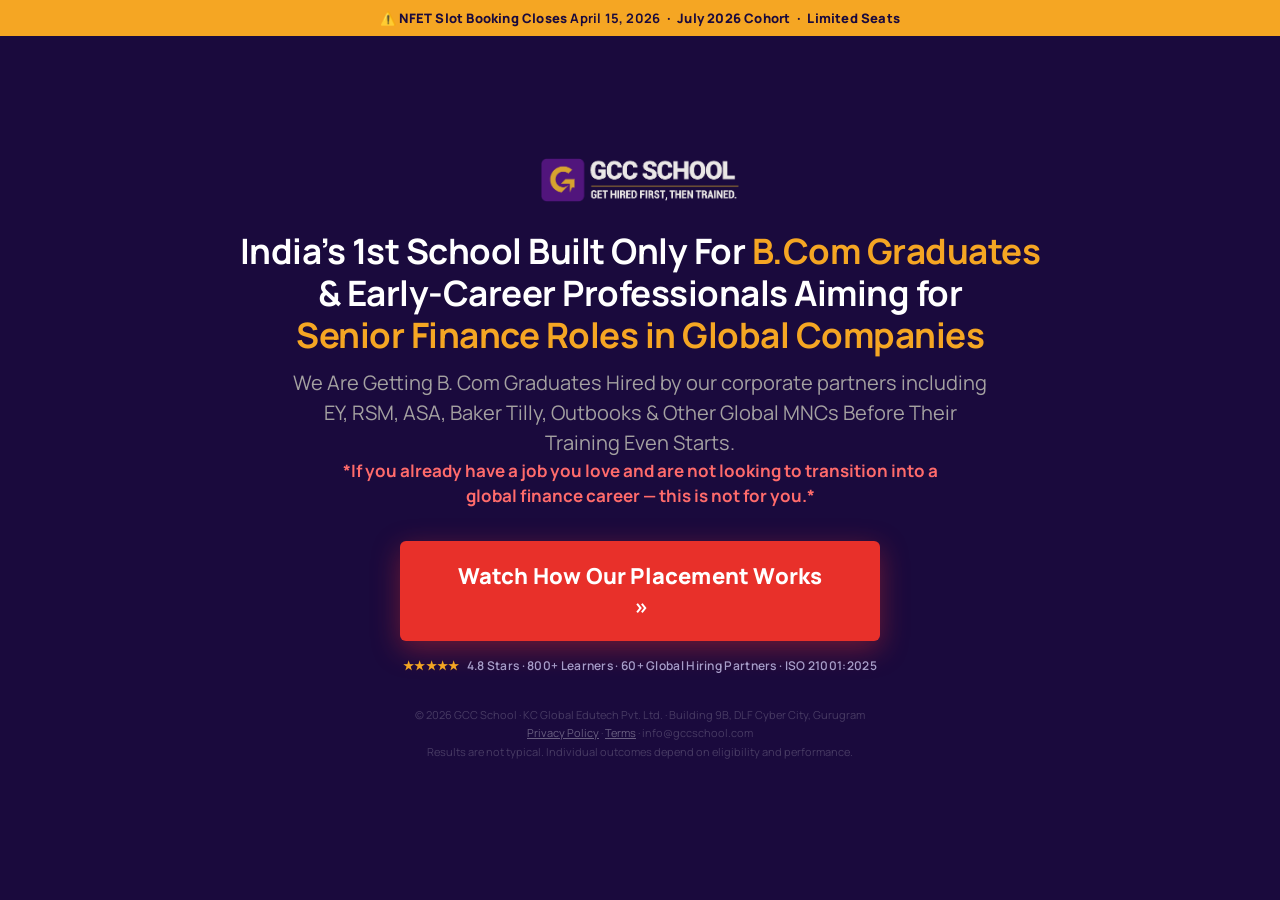
==== index.html @ a3ad8c27 "update" ====
<!DOCTYPE html>
<html lang="en">

<head>
  <!-- Meta Pixel Code --><!-- Meta Pixel Code -->
<script>
!function(f,b,e,v,n,t,s)
{if(f.fbq)return;n=f.fbq=function(){n.callMethod?
n.callMethod.apply(n,arguments):n.queue.push(arguments)};
if(!f._fbq)f._fbq=n;n.push=n;n.loaded=!0;n.version='2.0';
n.queue=[];t=b.createElement(e);t.async=!0;
t.src=v;s=b.getElementsByTagName(e)[0];
s.parentNode.insertBefore(t,s)}(window, document,'script',
'https://connect.facebook.net/en_US/fbevents.js');
fbq('init', '1308129784468579');
fbq('track', 'PageView');
</script>
<noscript><img height="1" width="1" style="display:none"
src="https://www.facebook.com/tr?id=1308129784468579&ev=PageView&noscript=1"
/></noscript>
<!-- End Meta Pixel Code -->

  <meta charset="UTF-8">
  <link rel="icon" type="image/svg+xml" href="../assets/gccschool.jpeg" />
  <meta name="viewport" content="width=device-width, initial-scale=1.0">
  <title>GCC School — Get Hired First, Then Trained</title>
  <link
    href="https://fonts.googleapis.com/css2?family=Bebas+Neue&family=Manrope:wght@400;500;600;700;800;900&display=swap"
    rel="stylesheet">
  <style>
    :root {
      --purple-dark: #1a0a3d;
      --purple-mid: #2d1b6e;
      --gold: #f5a623;
      --white: #ffffff;
      --text-muted: #a89ec9;
      --red-cta: #e8302a;
      --red-hover: #c72420;
    }

    * {
      margin: 0;
      padding: 0;
      box-sizing: border-box;
    }

    html,
    body {
      font-family: 'Manrope', sans-serif;
      background: var(--purple-dark);
      color: var(--white);
      min-height: 100vh;
    }

    /* ── URGENCY BAR ── */
    .urgency-bar {
      background: var(--gold);
      color: var(--purple-dark);
      text-align: center;
      padding: 9px 16px;
      font-size: 13px;
      font-weight: 800;
      letter-spacing: 0.2px;
      line-height: 1.4;
    }

    /* ── HERO WRAPPER ──
       Fills remaining viewport height after urgency bar
       so the CTA is always above the fold
    ── */
    .hero {
      min-height: calc(100vh - 38px);
      display: flex;
      flex-direction: column;
      align-items: center;
      justify-content: center;
      padding: 0px 20px 28px;
      text-align: center;
    }

    /* LOGO */
    .logo-wrap {
      display: inline-flex;
      align-items: center;
      gap: 9px;
      margin-bottom: 15px;
    }

    .logo-icon {
      width: 36px;
      height: 36px;
      background: var(--gold);
      border-radius: 8px;
      display: flex;
      align-items: center;
      justify-content: center;
      font-family: 'Bebas Neue', sans-serif;
      font-size: 22px;
      color: var(--purple-dark);
      flex-shrink: 0;
    }

    .logo-text {
      font-family: 'Bebas Neue', sans-serif;
      font-size: 24px;
      letter-spacing: 1px;
      color: var(--white);
    }

    .logo-sub {
      display: block;
      font-size: 9px;
      font-weight: 700;
      color: var(--gold);
      letter-spacing: 1.5px;
      text-transform: uppercase;
      margin-top: -3px;
    }

    /* HEADLINE — big, bold, Hormozi-style */
    .headline {
  /* font-size: clamp(28px, 6vw, 52px); */
  font-size: 35px;
  font-weight: 700;
  line-height: 1.2;
  max-width: 820px;
  margin: 0 auto 12px;
  letter-spacing: -0.5px;
  text-align: center;
}

.headline em {
  font-style: normal;
  color: var(--gold);
}

.highlight {
  color: var(--gold);
}

.subheadline {
  font-size: clamp(16px, 2.5vw, 20px);
  max-width: 700px;
  margin: 0 auto;
  text-align: center;
  color: #a4a1a1;
  line-height: 1.5;
}
    /* QUALIFIER — DE Academy style red exclusion line */
    .qualifier {
      font-size: clamp(14px, 2.2vw, 17px);
      font-weight: 700;
      color: #ff6b6b;
      max-width: 600px;
      margin: 0 auto 32px;
      line-height: 1.5;
    }

    /* CTA BUTTON */
    .btn-cta {
      display: inline-block;
      padding: 20px 48px;
      background: var(--red-cta);
      color: var(--white);
      border: none;
      border-radius: 6px;
      font-family: 'Manrope', sans-serif;
      font-size: clamp(18px, 3vw, 22px);
      font-weight: 800;
      cursor: pointer;
      transition: background 0.2s, transform 0.15s;
      box-shadow: 0 8px 28px rgba(232, 48, 42, 0.4);
      letter-spacing: 0.2px;
      width: 100%;
      max-width: 480px;
      text-align: center;
    }

    .btn-cta:hover {
      background: var(--red-hover);
      transform: translateY(-2px);
      box-shadow: 0 12px 36px rgba(232, 48, 42, 0.5);
    }

    /* MICRO PROOF — single line, Hormozi style */
    .micro-proof {
      margin-top: 16px;
      font-size: 12px;
      color: var(--text-muted);
      font-weight: 600;
      letter-spacing: 0.3px;
    }

    .micro-proof .stars {
      color: var(--gold);
    }

    /* DISCLAIMER */
    .disclaimer {
      margin-top: 32px;
      font-size: 11px;
      color: rgba(255, 255, 255, 0.2);
      line-height: 1.7;
      max-width: 560px;
    }

    .disclaimer a {
      color: rgba(255, 255, 255, 0.35);
    }


    /* ════════════════════════════════════
       POPUP MODAL — unchanged logic,
       tightened for mobile
    ════════════════════════════════════ */
    .modal-backdrop {
      display: none;
      position: fixed;
      inset: 0;
      background: rgba(10, 4, 28, 0.9);
      backdrop-filter: blur(6px);
      -webkit-backdrop-filter: blur(6px);
      z-index: 1000;
      align-items: center;
      justify-content: center;
      padding: 16px;
      overflow-y: auto;
    }

    .modal-backdrop.open {
      display: flex;
    }

    .modal {
      background: #1e0f44;
      border: 1px solid rgba(245, 166, 35, 0.25);
      border-radius: 16px;
      padding: 32px 28px;
      width: 100%;
      max-width: 460px;
      position: relative;
      box-shadow: 0 24px 80px rgba(0, 0, 0, 0.7);
      animation: modalIn 0.22s cubic-bezier(0.34, 1.56, 0.64, 1);
      margin: auto;
    }

    @keyframes modalIn {
      from {
        opacity: 0;
        transform: scale(0.92) translateY(12px);
      }

      to {
        opacity: 1;
        transform: scale(1) translateY(0);
      }
    }

    .modal-close {
      position: absolute;
      top: 14px;
      right: 16px;
      background: rgba(255, 255, 255, 0.08);
      border: none;
      color: var(--text-muted);
      width: 30px;
      height: 30px;
      border-radius: 50%;
      font-size: 16px;
      cursor: pointer;
      display: flex;
      align-items: center;
      justify-content: center;
      transition: background 0.2s, color 0.2s;
    }

    .modal-close:hover {
      background: rgba(255, 255, 255, 0.15);
      color: var(--white);
    }

    .modal-tag {
      font-size: 11px;
      font-weight: 700;
      text-align: center;
      color: var(--gold);
      text-transform: uppercase;
      letter-spacing: 1.5px;
      margin-bottom: 8px;
    }

    .modal-title {
      font-size: 18px;
      font-weight: 800;
      text-align: center;
      margin-bottom: 5px;
      line-height: 1.3;
    }

    .modal-sub {
      font-size: 12px;
      color: var(--text-muted);
      text-align: center;
      margin-bottom: 20px;
    }

    /* FORM */
    .form-group {
      margin-bottom: 12px;
    }

    .form-group label {
      display: block;
      font-size: 11px;
      font-weight: 700;
      color: var(--text-muted);
      text-transform: uppercase;
      letter-spacing: 0.8px;
      margin-bottom: 4px;
    }

    .form-group input,
    .form-group select {
      width: 100%;
      padding: 12px 13px;
      background: rgba(255, 255, 255, 0.07);
      border: 1px solid rgba(255, 255, 255, 0.12);
      border-radius: 7px;
      color: var(--white);
      font-family: 'Manrope', sans-serif;
      font-size: 14px;
      font-weight: 500;
      outline: none;
      transition: border-color 0.2s, background 0.2s;
      -webkit-appearance: none;
      /* prevents iOS zoom on focus */
      font-size: max(16px, 14px);
    }

    .form-group input::placeholder {
      color: rgba(255, 255, 255, 0.28);
    }

    .form-group input:focus,
    .form-group select:focus {
      border-color: var(--gold);
      background: rgba(255, 255, 255, 0.1);
    }

    .form-group select option {
      background: #1e0f44;
      color: var(--white);
    }

    .select-wrap {
      position: relative;
    }

    .select-wrap::after {
      content: '▾';
      position: absolute;
      right: 12px;
      top: 50%;
      transform: translateY(-50%);
      color: var(--text-muted);
      pointer-events: none;
    }

    .form-row {
      display: grid;
      grid-template-columns: 1fr 1fr;
      gap: 10px;
    }

    .btn-submit {
      display: block;
      width: 100%;
      padding: 15px;
      background: var(--red-cta);
      color: var(--white);
      border: none;
      border-radius: 7px;
      font-family: 'Manrope', sans-serif;
      font-size: 17px;
      font-weight: 800;
      cursor: pointer;
      margin-top: 18px;
      transition: background 0.2s;
      -webkit-appearance: none;
    }

    .btn-submit:hover:not(:disabled) {
      background: var(--red-hover);
    }

    .btn-submit:disabled {
      opacity: 0.8;
      cursor: not-allowed;
    }

    /* Loading Spinner Animation */
    @keyframes spin {
      from {
        transform: rotate(0deg);
      }
      to {
        transform: rotate(360deg);
      }
    }

    .btn-submit.loading::after {
      content: '';
      display: inline-block;
      width: 16px;
      height: 16px;
      margin-left: 8px;
      border: 2px solid rgba(255, 255, 255, 0.3);
      border-top: 2px solid var(--white);
      border-radius: 50%;
      animation: spin 0.8s linear infinite;
      vertical-align: middle;
    }

    .form-note {
      font-size: 10px;
      color: rgba(255, 255, 255, 0.25);
      text-align: center;
      margin-top: 10px;
      line-height: 1.5;
    }

    .form-note a {
      color: rgba(255, 255, 255, 0.4);
    }


    /* ── MOBILE ── */
    @media (max-width: 480px) {
      .hero {
        padding: 24px 16px 24px;
        justify-content: flex-start;
        padding-top: 32px;
      }

      .logo-wrap {
        margin-bottom: 24px;
      }

      .headline {
        font-size: 28px;
        margin-bottom: 14px;
      }

      .qualifier {
        font-size: 14px;
        margin-bottom: 24px;
      }

      .btn-cta {
        padding: 18px 24px;
        font-size: 18px;
      }

      .modal {
        padding: 24px 16px;
      }

      .modal-title {
        font-size: 16px;
      }

      .form-row {
        grid-template-columns: 1fr;
        gap: 0;
      }
    }

    @media (max-width: 360px) {
      .headline {
        font-size: 24px;
      }
    }
  </style>
</head>

<body>

  <!-- URGENCY BAR -->
  <div class="urgency-bar">
    ⚠️ NFET Slot Booking Closes <strong>April 15, 2026</strong> &nbsp;·&nbsp; July 2026 Cohort &nbsp;·&nbsp; Limited
    Seats
  </div>

  <!-- HERO — always above fold -->
  <div class="hero">

    <!-- LOGO -->
    <div class="logo-wrap" style="display:inline-block; position:relative; line-height:0;">
      <img
        src="../assets/GCC-School-Logo.jpeg"
        alt="GCC School" style="height:70px; width:auto; display:block;">
    
    </div>

    <h2 class="headline">
      India’s 1st School Built Only For <em>B.Com Graduates</em><br>
      & Early-Career Professionals Aiming for <br>
      <span class="highlight">Senior Finance Roles in Global Companies</span>
    </h2>
    
    <p class="subheadline">
      We Are Getting B. Com Graduates Hired by our corporate partners including EY, RSM, ASA, Baker Tilly, Outbooks & Other Global MNCs Before Their Training Even Starts.
    </p>

    <!-- QUALIFIER — exclusion line like DE Academy -->
    <p class="qualifier">
      *If you already have a job you love and are not looking to transition into a global finance career — this is not
      for you.*
    </p>

    <!-- SINGLE CTA -->
    <button class="btn-cta" onclick="openModal()">
      Watch How Our Placement Works &nbsp;»
    </button>

    <!-- MICRO PROOF -->
    <p class="micro-proof">
      <span class="stars">★★★★★</span> &nbsp; 4.8 Stars · 800+ Learners · 60+ Global Hiring Partners · ISO 21001:2025
    </p>

    <!-- DISCLAIMER -->
    <p class="disclaimer">
      © 2026 GCC School · KC Global Edutech Pvt. Ltd. · Building 9B, DLF Cyber City, Gurugram<br>
      <a href="#">Privacy Policy</a> · <a href="#">Terms</a> · info@gccschool.com<br>
      Results are not typical. Individual outcomes depend on eligibility and performance.
    </p>

  </div><!-- /hero -->


  <!-- ════════ POPUP MODAL ════════ -->
  <div class="modal-backdrop" id="modalBackdrop" onclick="handleBackdropClick(event)">
    <div class="modal" id="modal">

      <button class="modal-close" onclick="closeModal()">✕</button>

      <p class="modal-tag">One Step Away</p>
      <h2 class="modal-title">Enter Your Info &amp; We'll Send You the Video on How Our Placement Works</h2>
      <p class="modal-sub">30 seconds. We'll WhatsApp you the link instantly.</p>

      <form onsubmit="handleSubmit(event)">

        <div class="form-group">
          <label>Full Name</label>
          <input type="text" name="name" placeholder="Your full name" required autocomplete="name">
        </div>

        <div class="form-group">
          <label>WhatsApp Number (10 digits)</label>
          <input type="tel" name="phone" placeholder="9876543210" required autocomplete="tel" 
            inputmode="numeric" maxlength="10" pattern="[0-9]{10}"
            oninput="this.value = this.value.replace(/[^0-9]/g, '').slice(0, 10)"
            title="Please enter exactly 10 digits">
        </div>

        <div class="form-group">
          <label>Email Address</label>
          <input type="email" name="email" placeholder="your@email.com" required autocomplete="email"
            pattern="[a-zA-Z0-9._%+\-]+@[a-zA-Z0-9.\-]+\.[a-zA-Z]{2,}"
            title="Please enter a valid email address (e.g., name@example.com)">
        </div>

        <div class="form-row">
          <div class="form-group">
            <label>Your Degree</label>
            <div class="select-wrap">
              <select name="education" required>
                <option value="" disabled selected>Select</option>
                <option value="bcom-final">B.Com — Final Year</option>
                <option value="bcom-grad">B.Com — Completed</option>
                <option value="mcom">M.Com / MBA</option>
                <option value="other">Other Commerce</option>
              </select>
            </div>
          </div>
          <div class="form-group">
            <label>Career Stage</label>
            <div class="select-wrap">
              <select name="career_stage" required>
                <option value="" disabled selected>Select</option>
                <option value="fresher">Fresher</option>
                <option value="working">Currently Working</option>
                <option value="unemployed">Looking for Job</option>
              </select>
            </div>
          </div>
        </div>

        <button type="submit" class="btn-submit" id="submitBtn">
          Send Me The Free Video »
        </button>

        <p class="form-note">
          🔒 Safe &amp; secure. You consent to being contacted by GCC School via WhatsApp &amp; email.
          <a href="#">Privacy Policy</a>
        </p>

      </form>
    </div>
  </div>


  <script>
    let redirectUrl = "https://vsl-final.gccschool.com"
    let apiUrl = `https://gccwebsite-admin-backend-738131651355.asia-south1.run.app`

    function openModal() {
      document.getElementById('modalBackdrop').classList.add('open');
      document.body.style.overflow = 'hidden';
    }

    
    function closeModal() {
      document.getElementById('modalBackdrop').classList.remove('open');
      document.body.style.overflow = '';
    }
    function handleBackdropClick(e) {
      if (e.target === document.getElementById('modalBackdrop')) closeModal();
    }
    document.addEventListener('keydown', function (e) {
      if (e.key === 'Escape') closeModal();
    });
    async function handleSubmit(e) {
      e.preventDefault();

      const form = e.target;
      const submitBtn = document.getElementById('submitBtn');
      const originalText = submitBtn.textContent;
      
      // Show loading state
      submitBtn.disabled = true;
      submitBtn.classList.add('loading');
      submitBtn.textContent = 'Processing';

      const data = {
        full_name: form.name.value,
        email: form.email.value,
        phone: form.phone.value,
        degree: form.education.value,
        degree_stage: form.career_stage.value
      };

      try {
        const res = await fetch(
          `${apiUrl}/api/career/createvslform`,
          {
            method: "POST",
            headers: {
              "Content-Type": "application/json"
            },
            body: JSON.stringify(data)
          }
        );

        const result = await res.json();
        console.log("API Response:", result);

        const params = new URLSearchParams({ ...data, form_id: result.data.id }).toString();
        window.location.href = `${redirectUrl}?${params}`;

      } catch (err) {
        console.error("Error:", err);
        alert("Something went wrong. Try again.");
        
        // Reset button on error
        submitBtn.disabled = false;
        submitBtn.classList.remove('loading');
        submitBtn.textContent = originalText;
      }
    }
  </script>

</body>

</html>
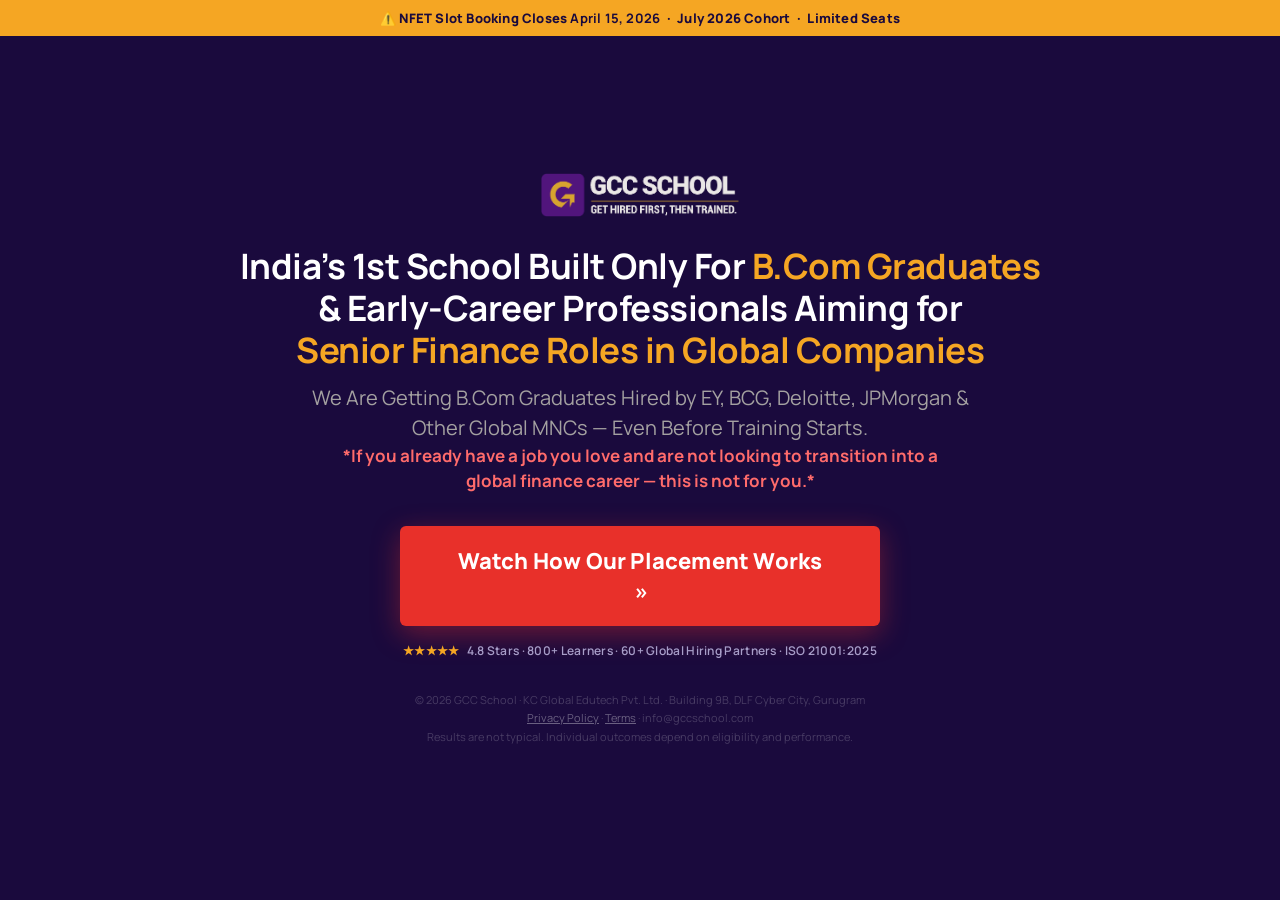
==== commit 5b192bef: "update" ====
--- a/index.html
+++ b/index.html
@@ -509,7 +509,7 @@
     </h2>
     
     <p class="subheadline">
-      We Are Getting B. Com Graduates Hired by our corporate partners including EY, RSM, ASA, Baker Tilly, Outbooks & Other Global MNCs Before Their Training Even Starts.
+      We Are Getting B.Com Graduates Hired by EY, BCG, Deloitte, JPMorgan & Other Global MNCs — Even Before Training Starts.
     </p>
 
     <!-- QUALIFIER — exclusion line like DE Academy -->
@@ -612,7 +612,7 @@
 
   <script>
     let redirectUrl = "https://vsl-final.gccschool.com"
-    let apiUrl = `https://gccwebsite-admin-backend-738131651355.asia-south1.run.app`
+    let apiUrl = `https://gccwebsite-admin-prod-backend-738131651355.asia-south1.run.app`
 
     function openModal() {
       document.getElementById('modalBackdrop').classList.add('open');
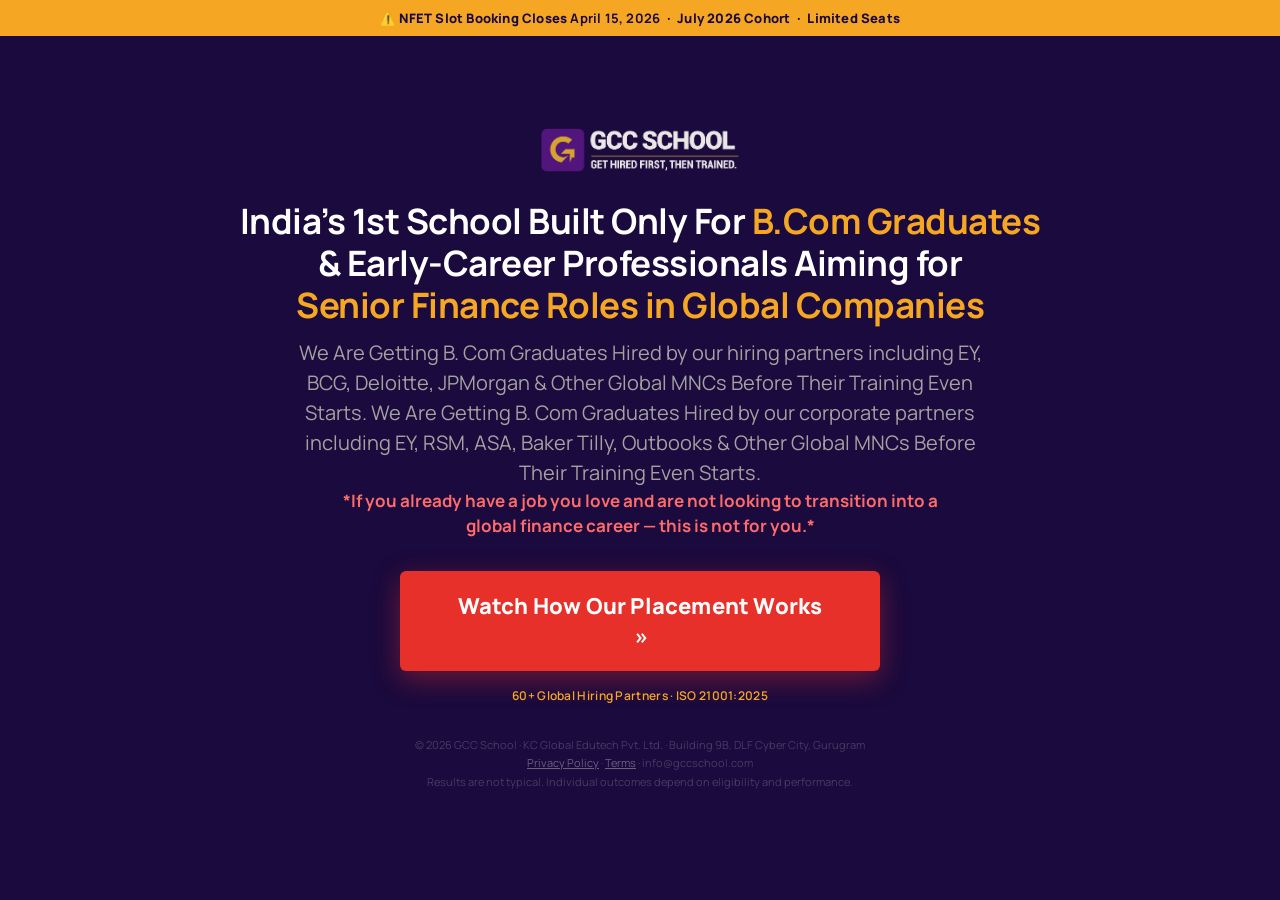
==== commit 3b28757e: "udpate" ====
--- a/index.html
+++ b/index.html
@@ -509,7 +509,11 @@
     </h2>
     
     <p class="subheadline">
-      We Are Getting B.Com Graduates Hired by EY, BCG, Deloitte, JPMorgan & Other Global MNCs — Even Before Training Starts.
+      <!-- We Are Getting B.Com Graduates Hired by EY, BCG, Deloitte, JPMorgan & Other Global MNCs — Even Before Training Starts. -->
+      We Are Getting B. Com Graduates Hired
+      by our hiring partners including EY, BCG, Deloitte, JPMorgan & Other Global MNCs
+      Before Their Training Even Starts.
+      We Are Getting B. Com Graduates Hired by our corporate partners including EY, RSM, ASA, Baker Tilly, Outbooks & Other Global MNCs Before Their Training Even Starts.
     </p>
 
     <!-- QUALIFIER — exclusion line like DE Academy -->
@@ -525,13 +529,13 @@
 
     <!-- MICRO PROOF -->
     <p class="micro-proof">
-      <span class="stars">★★★★★</span> &nbsp; 4.8 Stars · 800+ Learners · 60+ Global Hiring Partners · ISO 21001:2025
+      <span class="stars"> 60+ Global Hiring Partners · ISO 21001:2025
     </p>
 
     <!-- DISCLAIMER -->
     <p class="disclaimer">
       © 2026 GCC School · KC Global Edutech Pvt. Ltd. · Building 9B, DLF Cyber City, Gurugram<br>
-      <a href="#">Privacy Policy</a> · <a href="#">Terms</a> · info@gccschool.com<br>
+      <a href="/privacy-policy.html">Privacy Policy</a> · <a href="/terms-conditions.html">Terms</a> · info@gccschool.com<br>
       Results are not typical. Individual outcomes depend on eligibility and performance.
     </p>
 
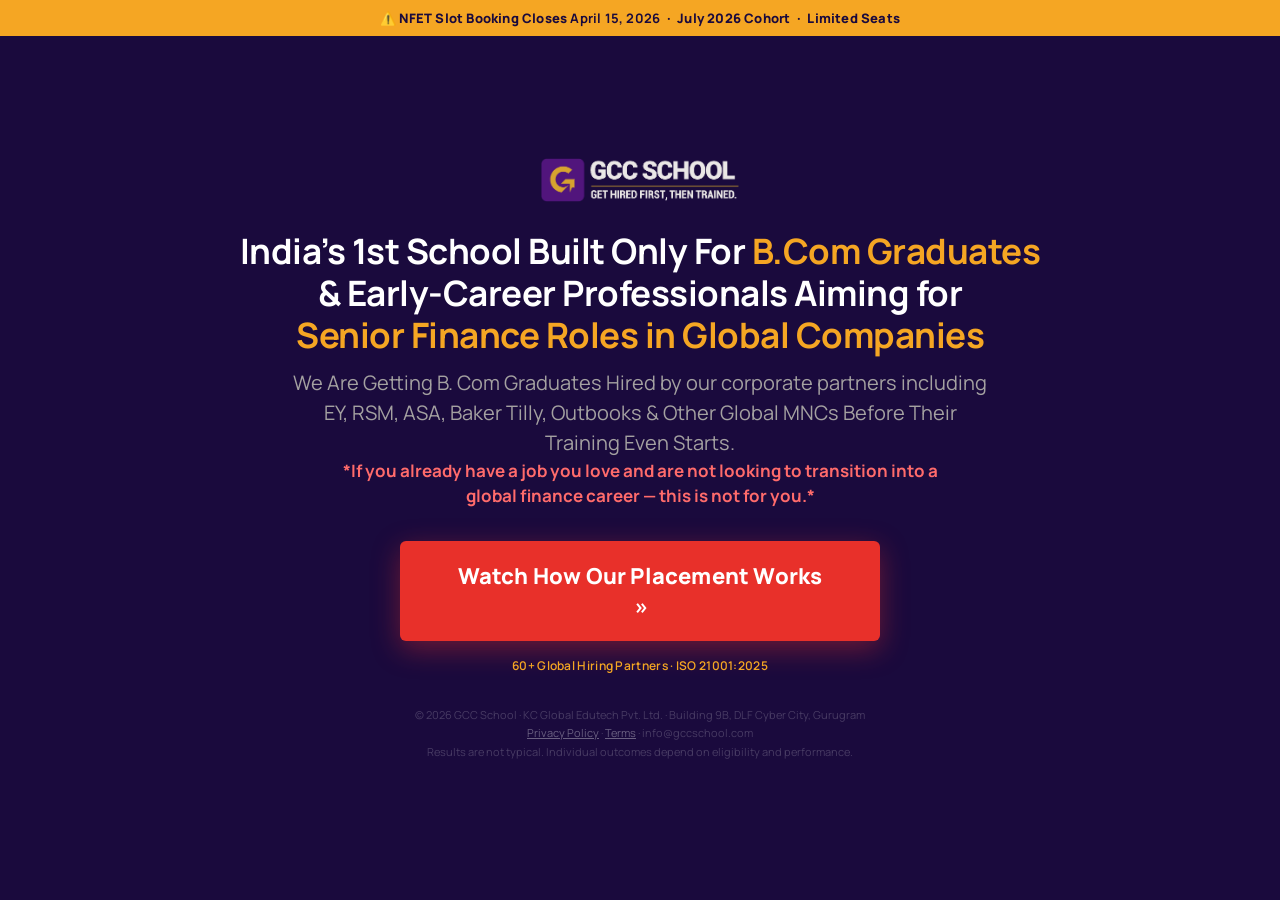
==== commit 71b3fe95: "update" ====
--- a/index.html
+++ b/index.html
@@ -510,9 +510,6 @@
     
     <p class="subheadline">
       <!-- We Are Getting B.Com Graduates Hired by EY, BCG, Deloitte, JPMorgan & Other Global MNCs — Even Before Training Starts. -->
-      We Are Getting B. Com Graduates Hired
-      by our hiring partners including EY, BCG, Deloitte, JPMorgan & Other Global MNCs
-      Before Their Training Even Starts.
       We Are Getting B. Com Graduates Hired by our corporate partners including EY, RSM, ASA, Baker Tilly, Outbooks & Other Global MNCs Before Their Training Even Starts.
     </p>
 
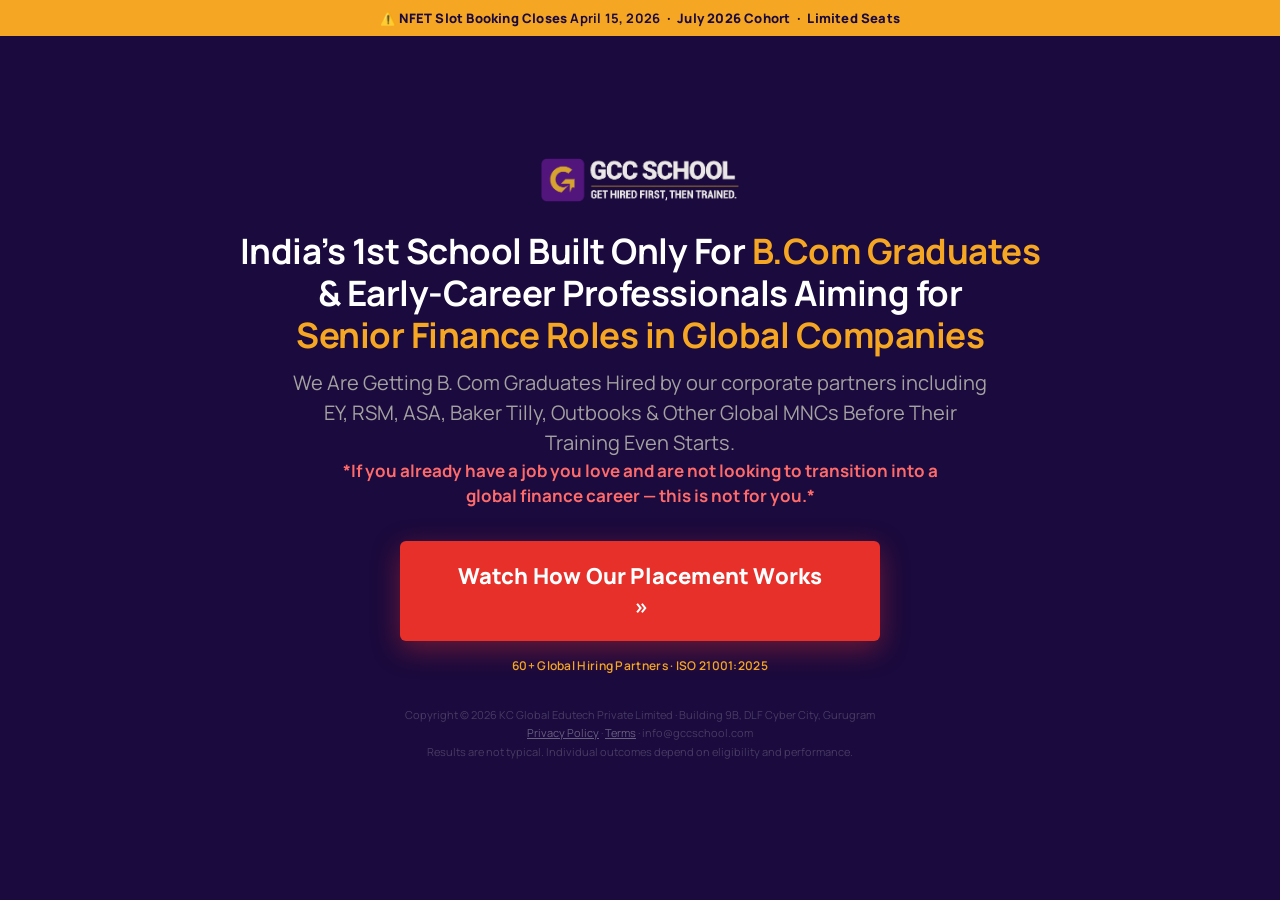
==== commit ba11125d: "update the copy right content" ====
--- a/index.html
+++ b/index.html
@@ -3,22 +3,24 @@
 
 <head>
   <!-- Meta Pixel Code --><!-- Meta Pixel Code -->
-<script>
-!function(f,b,e,v,n,t,s)
-{if(f.fbq)return;n=f.fbq=function(){n.callMethod?
-n.callMethod.apply(n,arguments):n.queue.push(arguments)};
-if(!f._fbq)f._fbq=n;n.push=n;n.loaded=!0;n.version='2.0';
-n.queue=[];t=b.createElement(e);t.async=!0;
-t.src=v;s=b.getElementsByTagName(e)[0];
-s.parentNode.insertBefore(t,s)}(window, document,'script',
-'https://connect.facebook.net/en_US/fbevents.js');
-fbq('init', '1308129784468579');
-fbq('track', 'PageView');
-</script>
-<noscript><img height="1" width="1" style="display:none"
-src="https://www.facebook.com/tr?id=1308129784468579&ev=PageView&noscript=1"
-/></noscript>
-<!-- End Meta Pixel Code -->
+  <script>
+    !function (f, b, e, v, n, t, s) {
+      if (f.fbq) return; n = f.fbq = function () {
+        n.callMethod ?
+          n.callMethod.apply(n, arguments) : n.queue.push(arguments)
+      };
+      if (!f._fbq) f._fbq = n; n.push = n; n.loaded = !0; n.version = '2.0';
+      n.queue = []; t = b.createElement(e); t.async = !0;
+      t.src = v; s = b.getElementsByTagName(e)[0];
+      s.parentNode.insertBefore(t, s)
+    }(window, document, 'script',
+      'https://connect.facebook.net/en_US/fbevents.js');
+    fbq('init', '1308129784468579');
+    fbq('track', 'PageView');
+  </script>
+  <noscript><img height="1" width="1" style="display:none"
+      src="https://www.facebook.com/tr?id=1308129784468579&ev=PageView&noscript=1" /></noscript>
+  <!-- End Meta Pixel Code -->
 
   <meta charset="UTF-8">
   <link rel="icon" type="image/svg+xml" href="../assets/gccschool.jpeg" />
@@ -119,33 +121,34 @@
 
     /* HEADLINE — big, bold, Hormozi-style */
     .headline {
-  /* font-size: clamp(28px, 6vw, 52px); */
-  font-size: 35px;
-  font-weight: 700;
-  line-height: 1.2;
-  max-width: 820px;
-  margin: 0 auto 12px;
-  letter-spacing: -0.5px;
-  text-align: center;
-}
-
-.headline em {
-  font-style: normal;
-  color: var(--gold);
-}
-
-.highlight {
-  color: var(--gold);
-}
-
-.subheadline {
-  font-size: clamp(16px, 2.5vw, 20px);
-  max-width: 700px;
-  margin: 0 auto;
-  text-align: center;
-  color: #a4a1a1;
-  line-height: 1.5;
-}
+      /* font-size: clamp(28px, 6vw, 52px); */
+      font-size: 35px;
+      font-weight: 700;
+      line-height: 1.2;
+      max-width: 820px;
+      margin: 0 auto 12px;
+      letter-spacing: -0.5px;
+      text-align: center;
+    }
+
+    .headline em {
+      font-style: normal;
+      color: var(--gold);
+    }
+
+    .highlight {
+      color: var(--gold);
+    }
+
+    .subheadline {
+      font-size: clamp(16px, 2.5vw, 20px);
+      max-width: 700px;
+      margin: 0 auto;
+      text-align: center;
+      color: #a4a1a1;
+      line-height: 1.5;
+    }
+
     /* QUALIFIER — DE Academy style red exclusion line */
     .qualifier {
       font-size: clamp(14px, 2.2vw, 17px);
@@ -403,6 +406,7 @@
       from {
         transform: rotate(0deg);
       }
+
       to {
         transform: rotate(360deg);
       }
@@ -496,10 +500,8 @@
 
     <!-- LOGO -->
     <div class="logo-wrap" style="display:inline-block; position:relative; line-height:0;">
-      <img
-        src="../assets/GCC-School-Logo.jpeg"
-        alt="GCC School" style="height:70px; width:auto; display:block;">
-    
+      <img src="../assets/GCC-School-Logo.jpeg" alt="GCC School" style="height:70px; width:auto; display:block;">
+
     </div>
 
     <h2 class="headline">
@@ -507,10 +509,11 @@
       & Early-Career Professionals Aiming for <br>
       <span class="highlight">Senior Finance Roles in Global Companies</span>
     </h2>
-    
+
     <p class="subheadline">
       <!-- We Are Getting B.Com Graduates Hired by EY, BCG, Deloitte, JPMorgan & Other Global MNCs — Even Before Training Starts. -->
-      We Are Getting B. Com Graduates Hired by our corporate partners including EY, RSM, ASA, Baker Tilly, Outbooks & Other Global MNCs Before Their Training Even Starts.
+      We Are Getting B. Com Graduates Hired by our corporate partners including EY, RSM, ASA, Baker Tilly, Outbooks &
+      Other Global MNCs Before Their Training Even Starts.
     </p>
 
     <!-- QUALIFIER — exclusion line like DE Academy -->
@@ -531,8 +534,9 @@
 
     <!-- DISCLAIMER -->
     <p class="disclaimer">
-      © 2026 GCC School · KC Global Edutech Pvt. Ltd. · Building 9B, DLF Cyber City, Gurugram<br>
-      <a href="/privacy-policy.html">Privacy Policy</a> · <a href="/terms-conditions.html">Terms</a> · info@gccschool.com<br>
+      Copyright ©️ 2026 KC Global Edutech Private Limited · Building 9B, DLF Cyber City, Gurugram<br>
+      <a href="/privacy-policy.html">Privacy Policy</a> · <a href="/terms-conditions.html">Terms</a> ·
+      info@gccschool.com<br>
       Results are not typical. Individual outcomes depend on eligibility and performance.
     </p>
 
@@ -558,9 +562,8 @@
 
         <div class="form-group">
           <label>WhatsApp Number (10 digits)</label>
-          <input type="tel" name="phone" placeholder="9876543210" required autocomplete="tel" 
-            inputmode="numeric" maxlength="10" pattern="[0-9]{10}"
-            oninput="this.value = this.value.replace(/[^0-9]/g, '').slice(0, 10)"
+          <input type="tel" name="phone" placeholder="9876543210" required autocomplete="tel" inputmode="numeric"
+            maxlength="10" pattern="[0-9]{10}" oninput="this.value = this.value.replace(/[^0-9]/g, '').slice(0, 10)"
             title="Please enter exactly 10 digits">
         </div>
 
@@ -613,14 +616,16 @@
 
   <script>
     let redirectUrl = "https://vsl-final.gccschool.com"
+    // let redirectUrl="http://127.0.0.1:5500"
     let apiUrl = `https://gccwebsite-admin-prod-backend-738131651355.asia-south1.run.app`
+    // let apiUrl="https://gccwebsite-admin-backend-738131651355.asia-south1.run.app"
 
     function openModal() {
       document.getElementById('modalBackdrop').classList.add('open');
       document.body.style.overflow = 'hidden';
     }
 
-    
+
     function closeModal() {
       document.getElementById('modalBackdrop').classList.remove('open');
       document.body.style.overflow = '';
@@ -634,10 +639,24 @@
     async function handleSubmit(e) {
       e.preventDefault();
 
+      const urlParams = new URLSearchParams(window.location.search);
+      const utm_medium = urlParams.get('utm_medium') || "";
+      const utm_source = urlParams.get('utm_source') || "";
+      const utm_campaign = urlParams.get('utm_campaign') || "";
+      const utm_content = urlParams.get('utm_content') || "";
+      const fbc_id = urlParams.get('fbc_id') || "";
+      const utm_adname = urlParams.get('utm_adname') || "";
+      const campaign_id = urlParams.get('campaign_id') || "";
+      const adset_id = urlParams.get('adset_id') || "";
+      const fbclid = urlParams.get('fbclid') || "";
+      const ad_source = urlParams.get('ad_source') || "";
+      const ad_id = urlParams.get('ad_id') || "";
+
+
       const form = e.target;
       const submitBtn = document.getElementById('submitBtn');
       const originalText = submitBtn.textContent;
-      
+
       // Show loading state
       submitBtn.disabled = true;
       submitBtn.classList.add('loading');
@@ -648,8 +667,22 @@
         email: form.email.value,
         phone: form.phone.value,
         degree: form.education.value,
-        degree_stage: form.career_stage.value
+        degree_stage: form.career_stage.value,
+
+        utm_medium: utm_medium,
+        utm_source: utm_source,
+        utm_campaign: utm_campaign,
+        utm_content: utm_content,
+        fbc_id: fbc_id,
+        utm_adname: utm_adname,
+        campaign_id: campaign_id,
+        adset_id: adset_id,
+        fbclid: fbclid,
+        ad_source: ad_source,
+        ad_id: ad_id
       };
+
+      console.log("Form Data:", data);
 
       try {
         const res = await fetch(
@@ -669,10 +702,11 @@
         const params = new URLSearchParams({ ...data, form_id: result.data.id }).toString();
         window.location.href = `${redirectUrl}?${params}`;
 
+
       } catch (err) {
         console.error("Error:", err);
         alert("Something went wrong. Try again.");
-        
+
         // Reset button on error
         submitBtn.disabled = false;
         submitBtn.classList.remove('loading');
